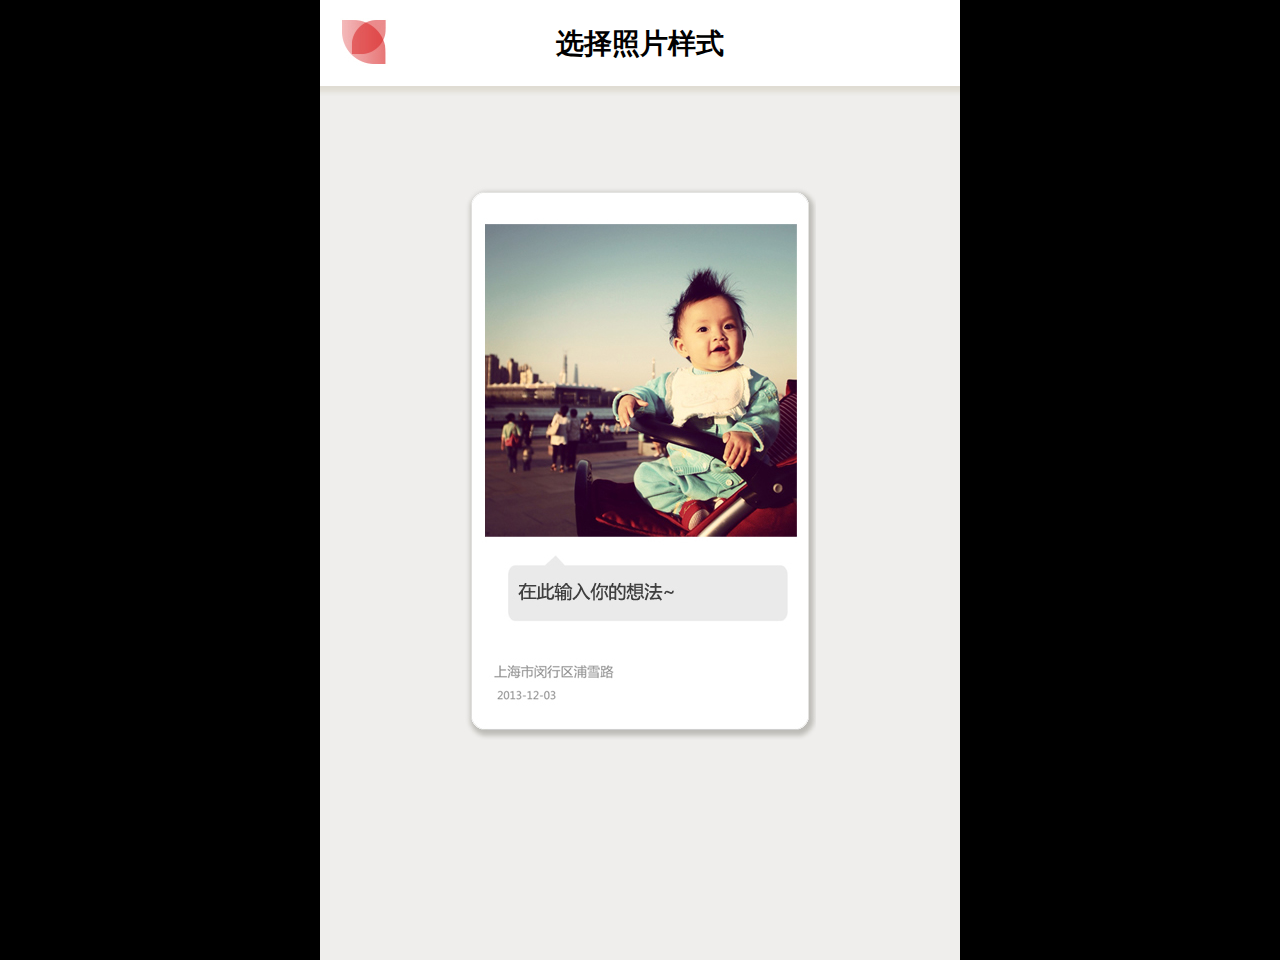
==== index.html @ bda20d88 "first" ====
<!DOCTYPE html>
<html>
<head>
<meta http-equiv="Content-Type" content="text/html; charset=utf-8" />
<meta content="width=device-width,user-scalable=no" name="viewport">
<title>乐印站</title>
<link href="css/screen_002.css" rel="stylesheet" type="text/css" />
</head>
<body>
<div class="menu">
	<div  class="topnav">
		<span class="logo"><img   src="images/index/logo.jpg" /> </span>
	 	<span class="title">选择照片样式</span>
	 </div>
	<div class="images">
		<a href="ys1.html"><img src="images/index/imge.jpg" /></a>
	</div>
</div>
</body>
</html>
---- css/screen_002.css ----
﻿* {
	padding:0px;
	margin:0px;
}
html, body, ul, li, h1, h2, h3, h4, h5, h6, fieldset, legend {
	padding:0;
	margin:0;
}

html {
  font-size: 62.5%;
  -webkit-tap-highlight-color: rgba(0, 0, 0, 0);
}
ul, li {
	list-style-type:none;
	text-transform:capitalize;
}
.clear {
	clear:both;
*display:inline;/*IE only*/
}
img {
	border:0px;
}
img, object { max-width: 100%;}
body {
	background-color:#000;
}
.menu{
	width: 64em;
	margin:0 auto;
	height:96em;
	background-color:#efeeec;
}
.topnav{
	position: relative;
	width: 100%;
	height: 96px;
	line-height: 88px;
	background: url(../images/index/bj.jpg) repeat-x;
	background-position: bottom;
	text-align: center;
}
.topnav .title{
	font-size: 28px;
	font-weight: bold;
}
.topnav .logo{
	position: absolute;
	display: block;
	top: 50%;
	margin-top: -30px;
	left: 20px;
}
.images{text-align: center; margin-top:90px; }
.ysbj{ background:url(../images/index/enbj.jpg) no-repeat; height:603px; width:383px; margin:0 auto; margin-top:50px;}
.img{ padding-left:22px; padding-top:50px; }
.text{ padding-top:10px; padding-left:15px; width:270px; height:50px; margin-left:50px; margin-top:30px; font-size:16px; overflow:hidden;}
.add{ padding-left:30px; padding-top:55px; color:#666;   }
.tj{ margin-top:70px; padding-left:60px;}
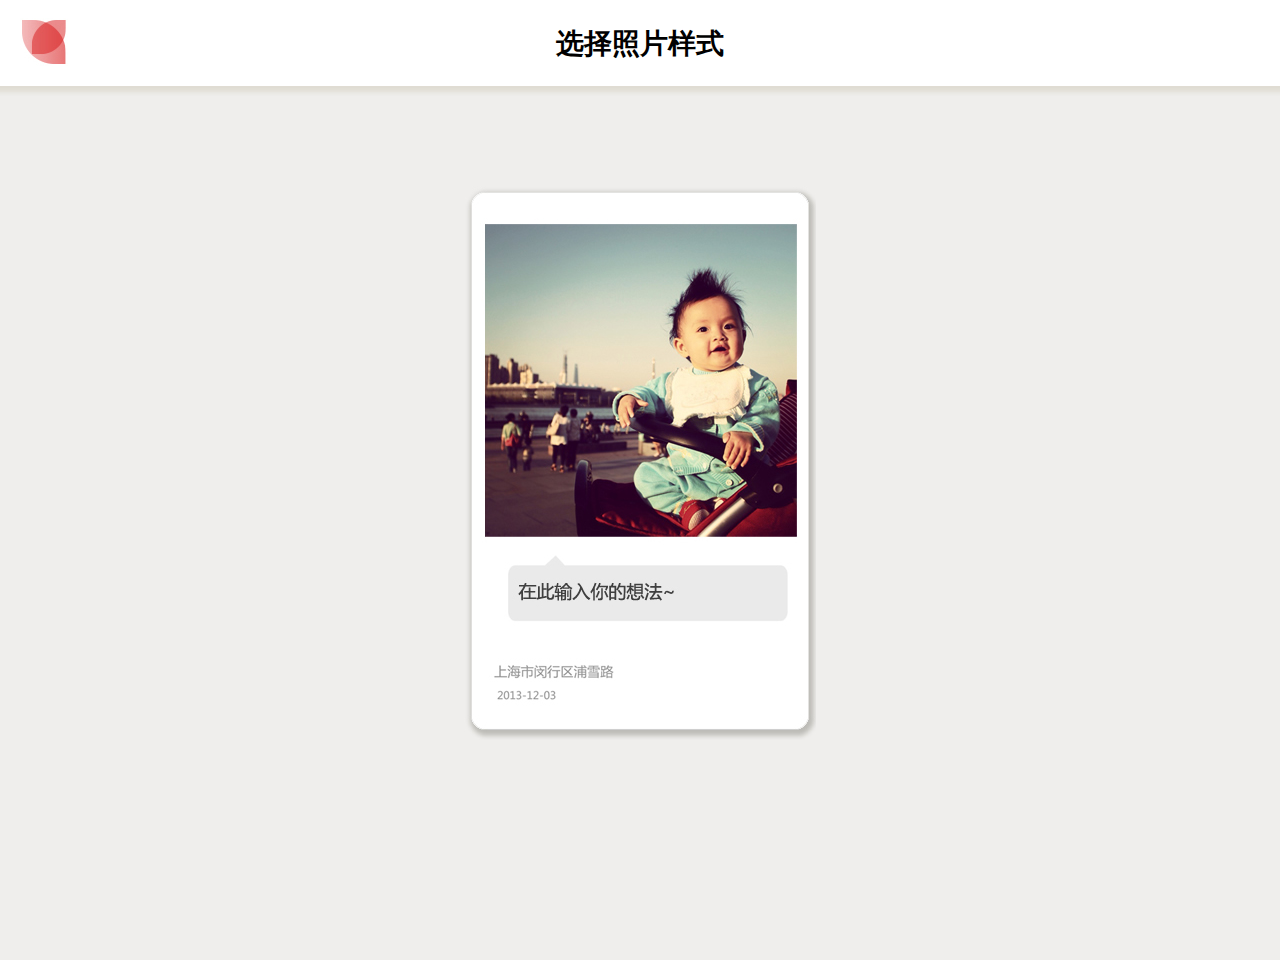
==== commit f930b3c8: "fix" ====
--- a/index.html
+++ b/index.html
@@ -2,7 +2,7 @@
 <html>
 <head>
 <meta http-equiv="Content-Type" content="text/html; charset=utf-8" />
-<meta content="width=device-width,user-scalable=no" name="viewport">
+<meta content="width=device-width,initial-scale=1.0,maximum-scale=1.0,user-scalable=no" name="viewport">
 <title>乐印站</title>
 <link href="css/screen_002.css" rel="stylesheet" type="text/css" />
 </head>
--- a/css/screen_002.css
+++ b/css/screen_002.css
@@ -27,11 +27,20 @@
 	background-color:#000;
 }
 .menu{
-	width: 64em;
-	margin:0 auto;
-	height:96em;
+	/*width: 32em;*/
+	margin: 0 auto;
+	height: 96em;
 	background-color:#efeeec;
 }
+/*@media only screen
+and (min-device-width : 768px)
+and (max-device-width : 1024px) {
+	.menu{
+		width: 64em;
+		height: 10em;
+	}
+
+}*/
 .topnav{
 	position: relative;
 	width: 100%;
@@ -53,6 +62,9 @@
 	left: 20px;
 }
 .images{text-align: center; margin-top:90px; }
+
+
+
 .ysbj{ background:url(../images/index/enbj.jpg) no-repeat; height:603px; width:383px; margin:0 auto; margin-top:50px;}
 .img{ padding-left:22px; padding-top:50px; }
 .text{ padding-top:10px; padding-left:15px; width:270px; height:50px; margin-left:50px; margin-top:30px; font-size:16px; overflow:hidden;}
